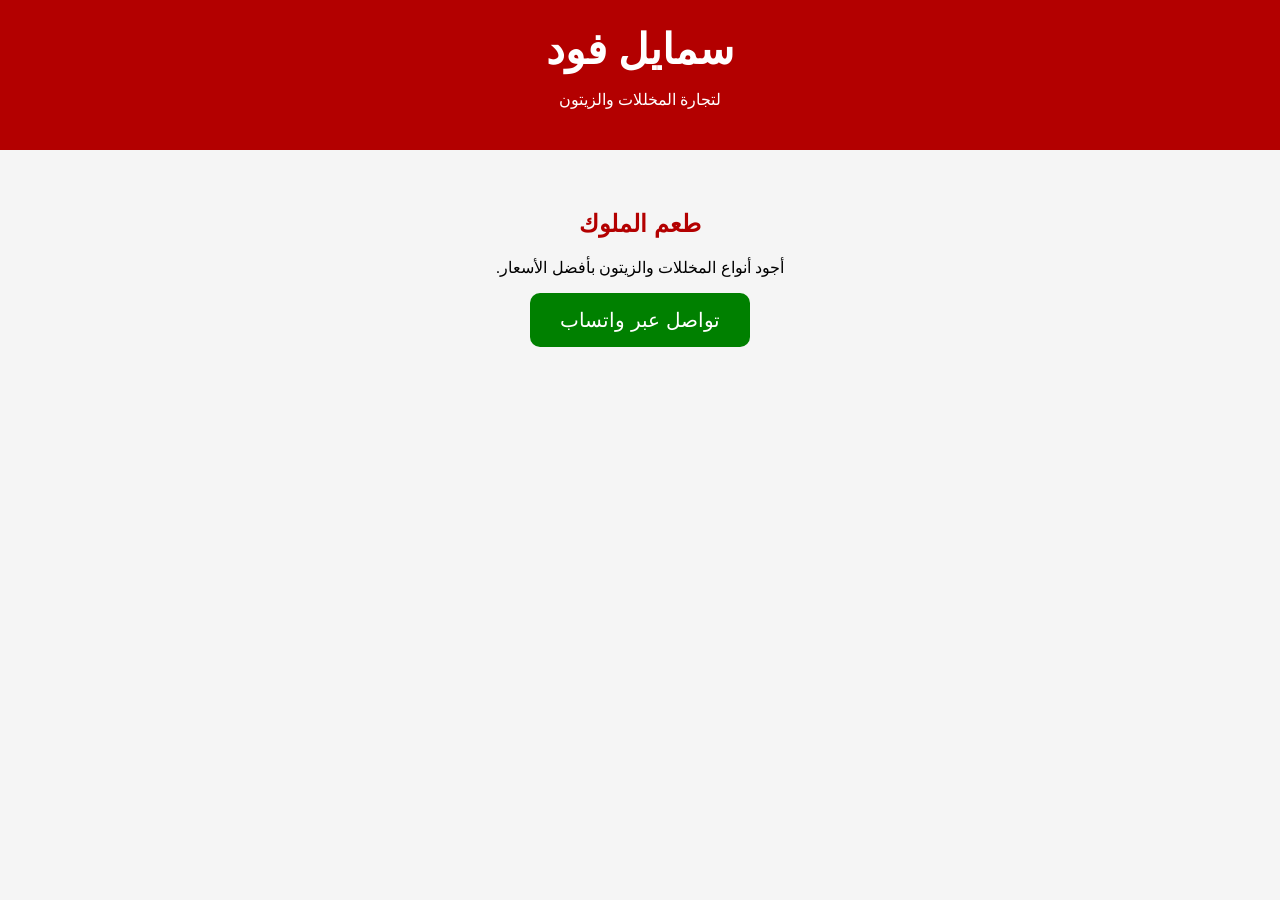
==== index.html @ cbd703cf "Create index.html" ====
<!DOCTYPE html>
<html lang="ar" dir="rtl">
<head>
    <meta charset="UTF-8">
    <meta name="viewport" content="width=device-width, initial-scale=1.0">
    <title>سمايل فود</title>

    <style>
        body{
            margin:0;
            font-family:Tahoma, Arial;
            background:#f5f5f5;
            text-align:center;
        }

        header{
            background:#b30000;
            color:white;
            padding:25px;
        }

        h1{
            margin:0;
            font-size:42px;
        }

        h2{
            color:#b30000;
        }

        section{
            padding:40px;
        }

        .btn{
            display:inline-block;
            background:green;
            color:white;
            padding:15px 30px;
            text-decoration:none;
            border-radius:10px;
            font-size:20px;
        }
    </style>

</head>

<body>

<header>
<h1>سمايل فود</h1>
<p>لتجارة المخللات والزيتون</p>
</header>

<section>

<h2>طعم الملوك</h2>

<p>أجود أنواع المخللات والزيتون بأفضل الأسعار.</p>

<a class="btn" href="https://wa.me/201017900660">
تواصل عبر واتساب
</a>

</section>

</body
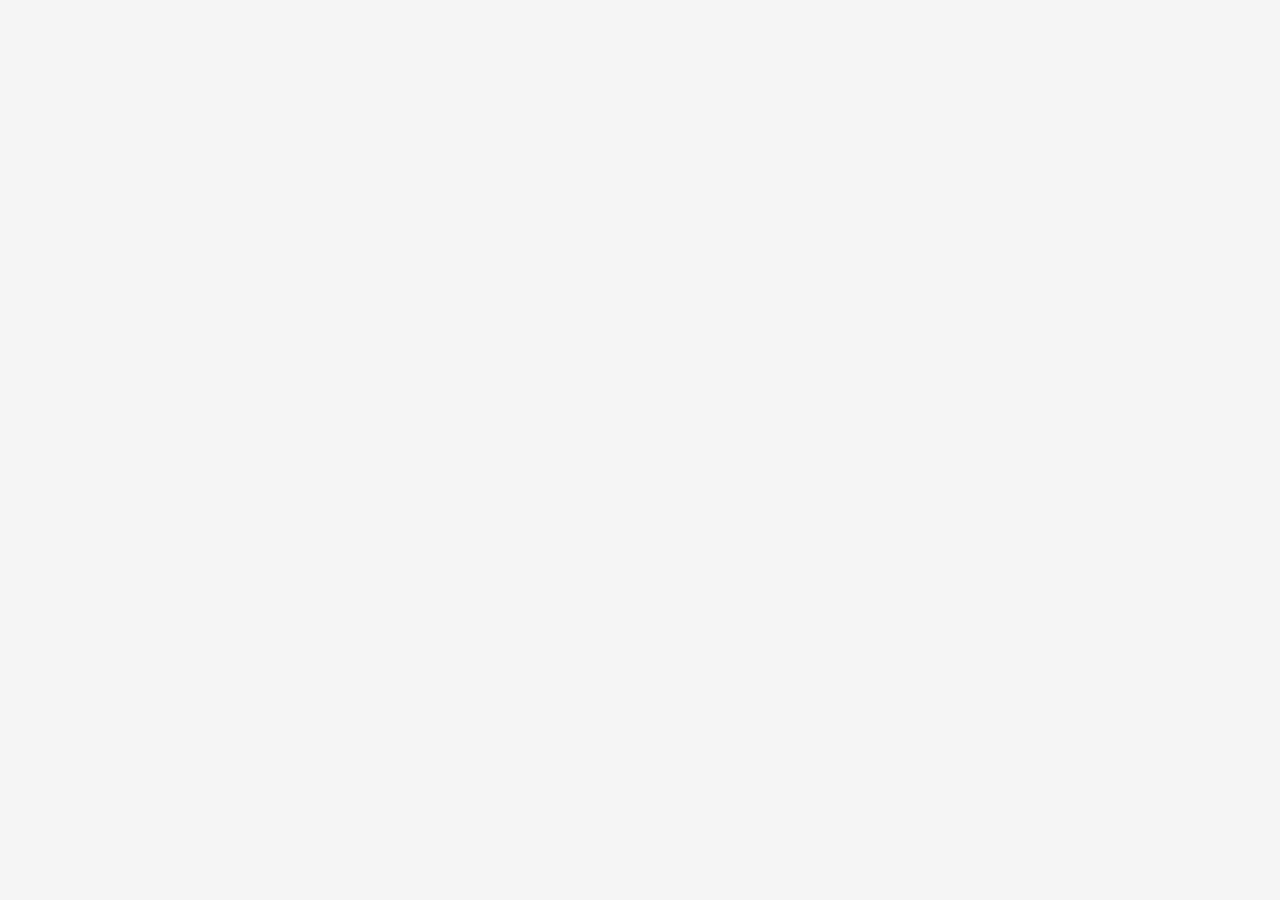
==== commit 8fe474de: "Update index.html" ====
--- a/index.html
+++ b/index.html
@@ -1,67 +1,68 @@
 <!DOCTYPE html>
 <html lang="ar" dir="rtl">
 <head>
-    <meta charset="UTF-8">
-    <meta name="viewport" content="width=device-width, initial-scale=1.0">
-    <title>سمايل فود</title>
+<meta charset="UTF-8">
+<meta name="viewport" content="width=device-width, initial-scale=1.0">
+<title>سمايل فود</title>
 
-    <style>
-        body{
-            margin:0;
-            font-family:Tahoma, Arial;
-            background:#f5f5f5;
-            text-align:center;
-        }
+<style>
+body{
+margin:0;
+font-family:Tahoma;
+background:#f5f5f5;
+}
 
-        header{
-            background:#b30000;
-            color:white;
-            padding:25px;
-        }
+header{
+background:#0b7d2b;
+color:white;
+padding:20px;
+text-align:center;
+}
 
-        h1{
-            margin:0;
-            font-size:42px;
-        }
+nav{
+background:#064d1a;
+padding:10px;
+text-align:center;
+}
 
-        h2{
-            color:#b30000;
-        }
+nav a{
+color:white;
+text-decoration:none;
+margin:15px;
+font-size:18px;
+}
 
-        section{
-            padding:40px;
-        }
+.hero{
+padding:40px;
+text-align:center;
+background:white;
+}
 
-        .btn{
-            display:inline-block;
-            background:green;
-            color:white;
-            padding:15px 30px;
-            text-decoration:none;
-            border-radius:10px;
-            font-size:20px;
-        }
-    </style>
+.hero h2{
+color:#b30000;
+font-size:40px;
+}
 
-</head>
+.btn{
+background:#0b7d2b;
+color:white;
+padding:15px 30px;
+border-radius:10px;
+text-decoration:none;
+display:inline-block;
+font-size:22px;
+}
 
-<body>
+.products{
+display:flex;
+flex-wrap:wrap;
+justify-content:center;
+padding:20px;
+}
 
-<header>
-<h1>سمايل فود</h1>
-<p>لتجارة المخللات والزيتون</p>
-</header>
-
-<section>
-
-<h2>طعم الملوك</h2>
-
-<p>أجود أنواع المخللات والزيتون بأفضل الأسعار.</p>
-
-<a class="btn" href="https://wa.me/201017900660">
-تواصل عبر واتساب
-</a>
-
-</section>
-
-</body
+.card{
+background:white;
+width:250px;
+margin:15px;
+padding:15px;
+border-radius:15
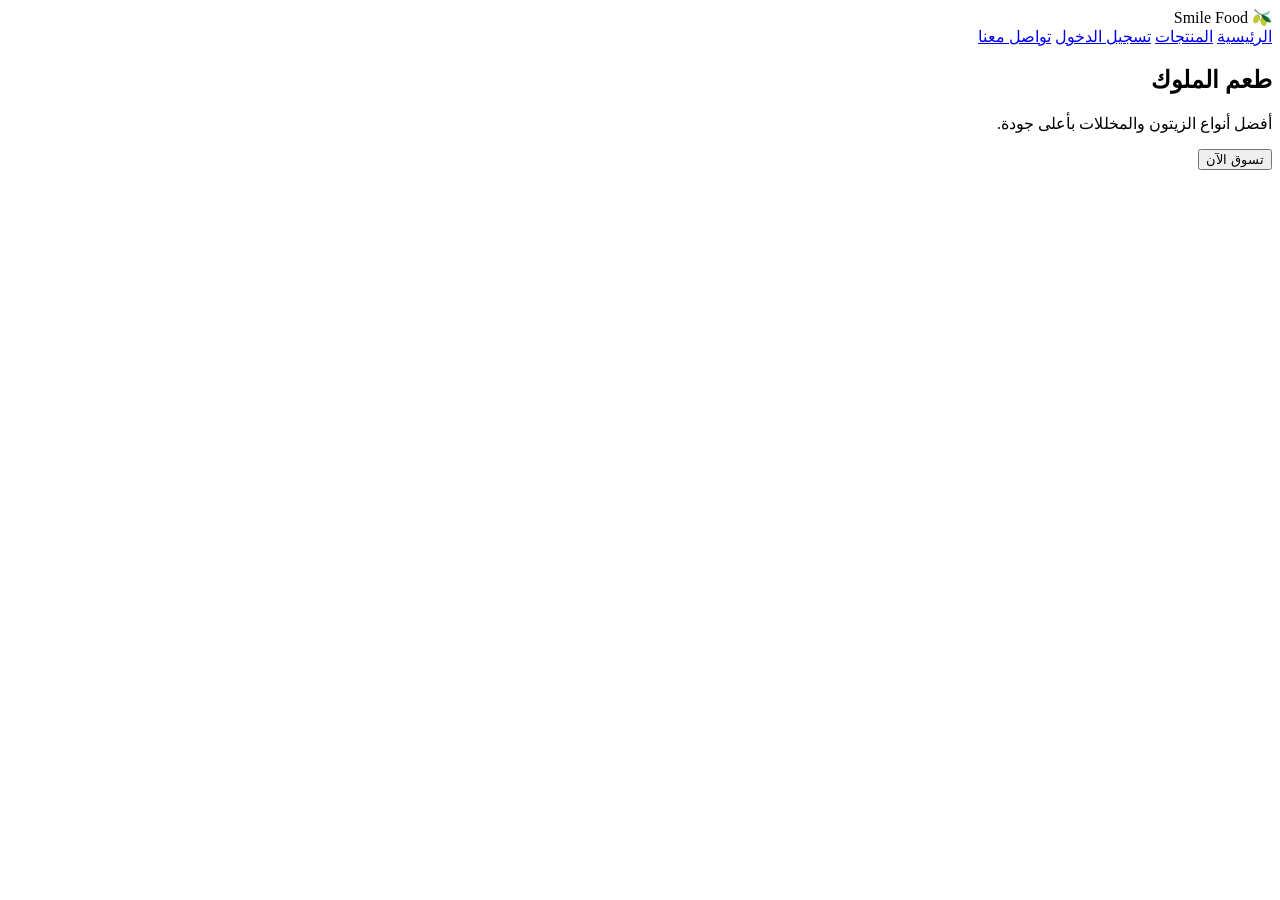
==== commit 86b44a90: "Update index.html" ====
--- a/index.html
+++ b/index.html
@@ -3,66 +3,38 @@
 <head>
 <meta charset="UTF-8">
 <meta name="viewport" content="width=device-width, initial-scale=1.0">
-<title>سمايل فود</title>
+<title>Smile Food</title>
 
-<style>
-body{
-margin:0;
-font-family:Tahoma;
-background:#f5f5f5;
-}
+<link rel="stylesheet" href="style.css">
 
-header{
-background:#0b7d2b;
-color:white;
-padding:20px;
-text-align:center;
-}
+</head>
 
-nav{
-background:#064d1a;
-padding:10px;
-text-align:center;
-}
+<body>
 
-nav a{
-color:white;
-text-decoration:none;
-margin:15px;
-font-size:18px;
-}
+<header>
 
-.hero{
-padding:40px;
-text-align:center;
-background:white;
-}
+<div class="logo">
+🫒 <span>Smile Food</span>
+</div>
 
-.hero h2{
-color:#b30000;
-font-size:40px;
-}
+<nav>
+<a href="#">الرئيسية</a>
+<a href="#">المنتجات</a>
+<a href="#">تسجيل الدخول</a>
+<a href="#">تواصل معنا</a>
+</nav>
 
-.btn{
-background:#0b7d2b;
-color:white;
-padding:15px 30px;
-border-radius:10px;
-text-decoration:none;
-display:inline-block;
-font-size:22px;
-}
+</header>
 
-.products{
-display:flex;
-flex-wrap:wrap;
-justify-content:center;
-padding:20px;
-}
+<section class="hero">
 
-.card{
-background:white;
-width:250px;
-margin:15px;
-padding:15px;
-border-radius:15
+<h1>طعم الملوك</h1>
+
+<p>أفضل أنواع الزيتون والمخللات بأعلى جودة.</p>
+
+<button>تسوق الآن</button>
+
+</section>
+
+</body>
+</html>
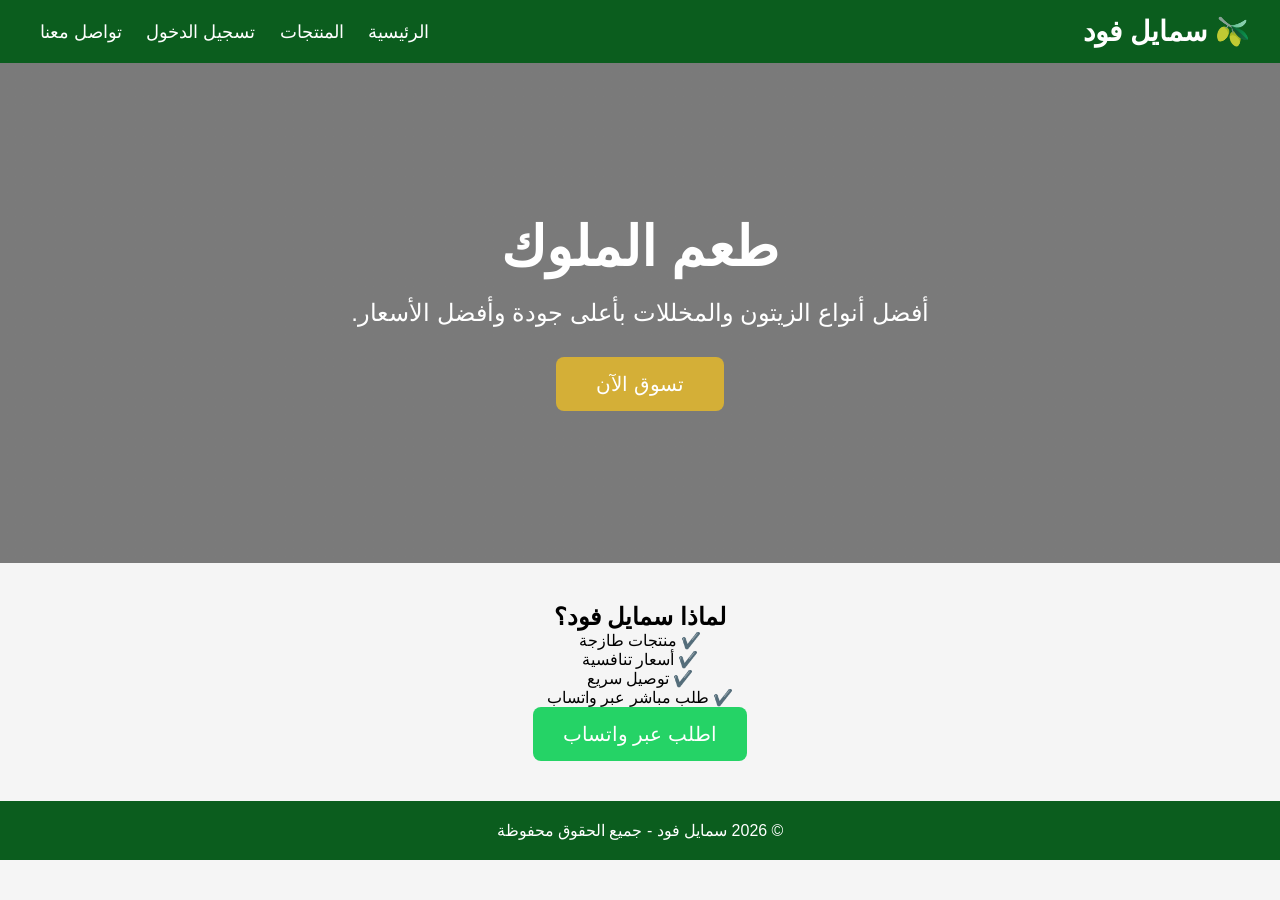
==== commit cde52f80: "Update index.html" ====
--- a/index.html
+++ b/index.html
@@ -3,7 +3,7 @@
 <head>
 <meta charset="UTF-8">
 <meta name="viewport" content="width=device-width, initial-scale=1.0">
-<title>Smile Food</title>
+<title>سمايل فود</title>
 
 <link rel="stylesheet" href="style.css">
 
@@ -14,14 +14,14 @@
 <header>
 
 <div class="logo">
-🫒 <span>Smile Food</span>
+🫒 <span>سمايل فود</span>
 </div>
 
 <nav>
-<a href="#">الرئيسية</a>
-<a href="#">المنتجات</a>
-<a href="#">تسجيل الدخول</a>
-<a href="#">تواصل معنا</a>
+<a href="index.html">الرئيسية</a>
+<a href="products.html">المنتجات</a>
+<a href="login.html">تسجيل الدخول</a>
+<a href="contact.html">تواصل معنا</a>
 </nav>
 
 </header>
@@ -30,11 +30,33 @@
 
 <h1>طعم الملوك</h1>
 
-<p>أفضل أنواع الزيتون والمخللات بأعلى جودة.</p>
+<p>أفضل أنواع الزيتون والمخللات بأعلى جودة وأفضل الأسعار.</p>
 
-<button>تسوق الآن</button>
+<button onclick="window.location.href='products.html'">
+تسوق الآن
+</button>
 
 </section>
 
+<section style="padding:40px;text-align:center;">
+
+<h2>لماذا سمايل فود؟</h2>
+
+<p>✔️ منتجات طازجة</p>
+<p>✔️ أسعار تنافسية</p>
+<p>✔️ توصيل سريع</p>
+<p>✔️ طلب مباشر عبر واتساب</p>
+
+<a href="https://wa.me/201017900660"
+style="display:inline-block;background:#25D366;color:white;padding:15px 30px;text-decoration:none;border-radius:8px;font-size:20px;">
+اطلب عبر واتساب
+</a>
+
+</section>
+
+<footer style="background:#0b5d1e;color:white;text-align:center;padding:20px;">
+© 2026 سمايل فود - جميع الحقوق محفوظة
+</footer>
+
 </body>
 </html>
--- a/style.css
+++ b/style.css
@@ -0,0 +1,73 @@
+*{
+margin:0;
+padding:0;
+box-sizing:border-box;
+font-family:Tahoma,Arial,sans-serif;
+}
+
+body{
+background:#f5f5f5;
+}
+
+header{
+background:#0b5d1e;
+color:#fff;
+display:flex;
+justify-content:space-between;
+align-items:center;
+padding:15px 30px;
+}
+
+.logo{
+font-size:28px;
+font-weight:bold;
+}
+
+nav a{
+color:#fff;
+text-decoration:none;
+margin:0 10px;
+font-size:18px;
+}
+
+nav a:hover{
+color:#ffd700;
+}
+
+.hero{
+background:linear-gradient(rgba(0,0,0,.5),rgba(0,0,0,.5)),url("https://images.unsplash.com/photo-1592928302636-c83cf1e1d2e3?auto=format&fit=crop&w=1200&q=80");
+background-size:cover;
+background-position:center;
+height:500px;
+display:flex;
+flex-direction:column;
+justify-content:center;
+align-items:center;
+color:white;
+text-align:center;
+padding:20px;
+}
+
+.hero h1{
+font-size:55px;
+margin-bottom:20px;
+}
+
+.hero p{
+font-size:24px;
+margin-bottom:30px;
+}
+
+.hero button{
+background:#d4af37;
+color:#fff;
+border:none;
+padding:15px 40px;
+font-size:20px;
+border-radius:8px;
+cursor:pointer;
+}
+
+.hero button:hover{
+background:#b8901e;
+}
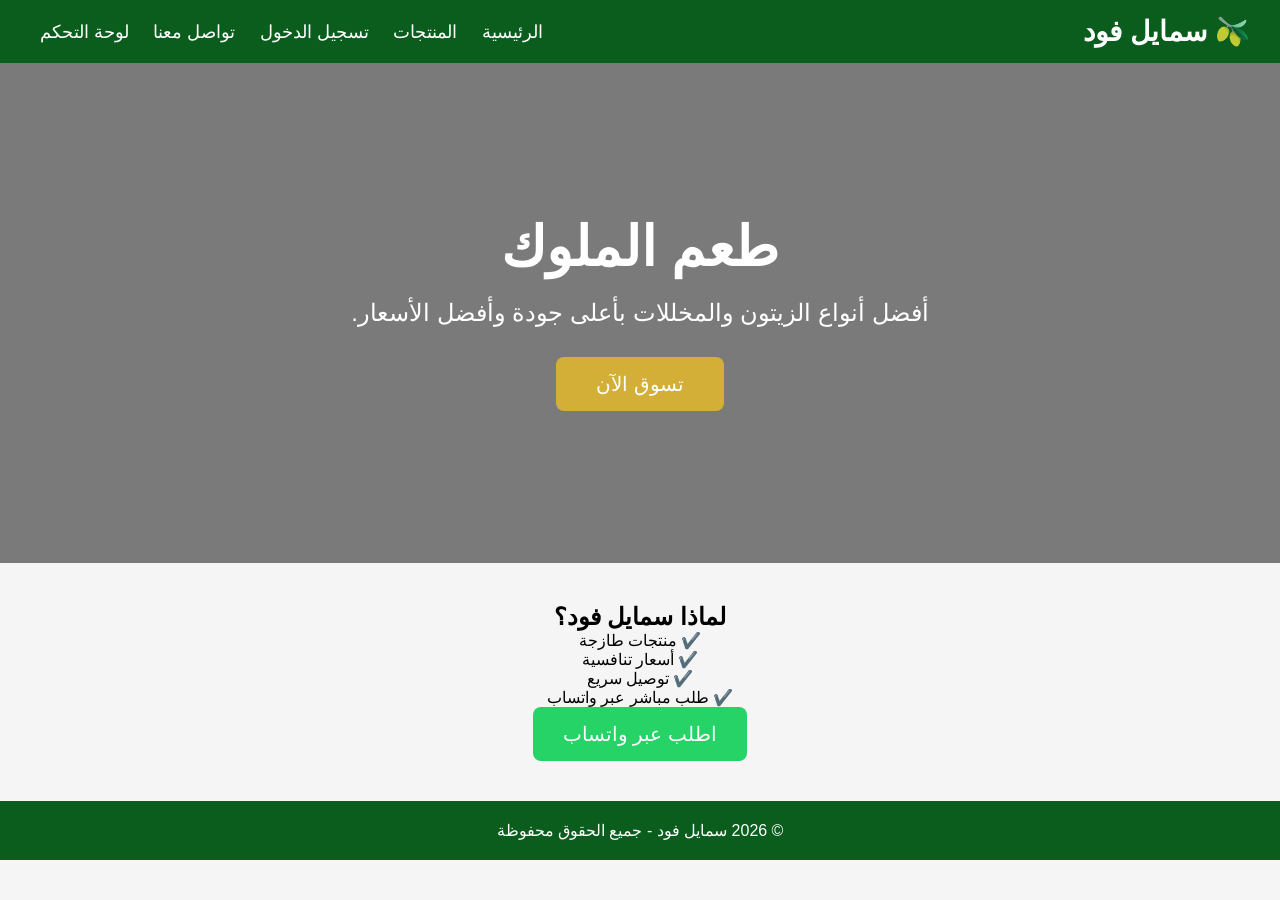
==== commit 512e463f: "Update index.html" ====
--- a/index.html
+++ b/index.html
@@ -6,7 +6,6 @@
 <title>سمايل فود</title>
 
 <link rel="stylesheet" href="style.css">
-
 </head>
 
 <body>
@@ -22,6 +21,7 @@
 <a href="products.html">المنتجات</a>
 <a href="login.html">تسجيل الدخول</a>
 <a href="contact.html">تواصل معنا</a>
+<a href="admin.html">لوحة التحكم</a>
 </nav>
 
 </header>
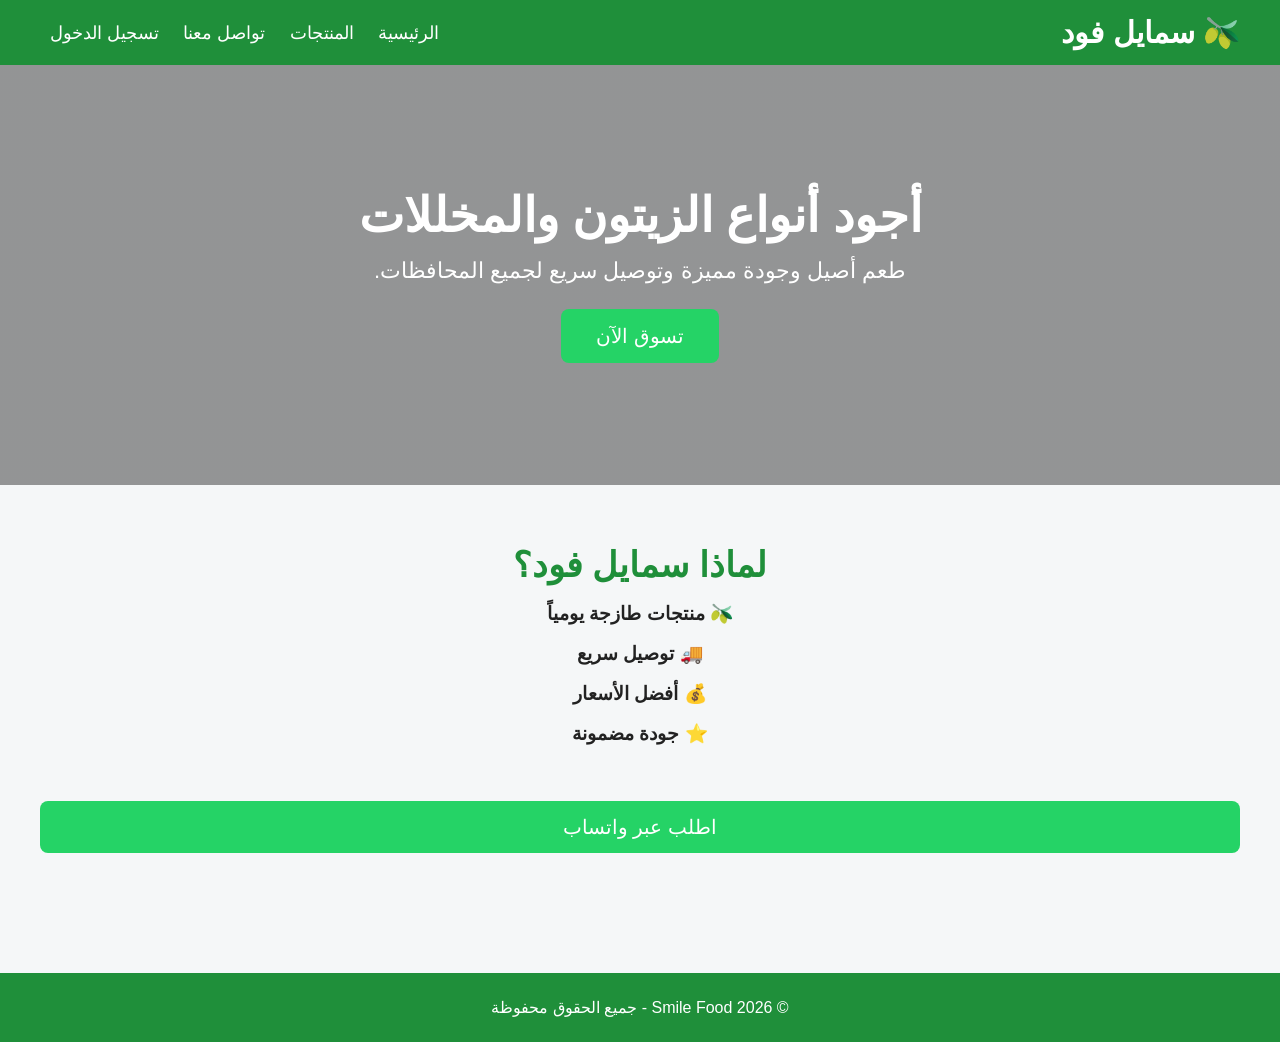
==== commit 9229170a: "Update index.html" ====
--- a/index.html
+++ b/index.html
@@ -3,59 +3,77 @@
 <head>
 <meta charset="UTF-8">
 <meta name="viewport" content="width=device-width, initial-scale=1.0">
-<title>سمايل فود</title>
+<title>Smile Food | سمايل فود</title>
 
 <link rel="stylesheet" href="style.css">
+
 </head>
-
 <body>
 
 <header>
 
 <div class="logo">
-🫒 <span>سمايل فود</span>
+🫒 سمايل فود
 </div>
 
 <nav>
 <a href="index.html">الرئيسية</a>
 <a href="products.html">المنتجات</a>
+<a href="contact.html">تواصل معنا</a>
 <a href="login.html">تسجيل الدخول</a>
-<a href="contact.html">تواصل معنا</a>
-<a href="admin.html">لوحة التحكم</a>
 </nav>
 
 </header>
 
 <section class="hero">
 
-<h1>طعم الملوك</h1>
+<h1>أجود أنواع الزيتون والمخللات</h1>
 
-<p>أفضل أنواع الزيتون والمخللات بأعلى جودة وأفضل الأسعار.</p>
+<p>
+طعم أصيل وجودة مميزة وتوصيل سريع لجميع المحافظات.
+</p>
 
-<button onclick="window.location.href='products.html'">
+<button onclick="location.href='products.html'">
 تسوق الآن
 </button>
 
 </section>
 
-<section style="padding:40px;text-align:center;">
+<section style="padding:60px 20px;text-align:center;">
 
-<h2>لماذا سمايل فود؟</h2>
+<h2 style="font-size:35px;color:#1f8f3a;">
+لماذا سمايل فود؟
+</h2>
 
-<p>✔️ منتجات طازجة</p>
-<p>✔️ أسعار تنافسية</p>
-<p>✔️ توصيل سريع</p>
-<p>✔️ طلب مباشر عبر واتساب</p>
+<br>
 
-<a href="https://wa.me/201017900660"
-style="display:inline-block;background:#25D366;color:white;padding:15px 30px;text-decoration:none;border-radius:8px;font-size:20px;">
+<h3>🫒 منتجات طازجة يومياً</h3>
+
+<br>
+
+<h3>🚚 توصيل سريع</h3>
+
+<br>
+
+<h3>💰 أفضل الأسعار</h3>
+
+<br>
+
+<h3>⭐ جودة مضمونة</h3>
+
+<br><br>
+
+<a class="buy"
+href="https://wa.me/201017900660">
 اطلب عبر واتساب
 </a>
 
 </section>
 
-<footer style="background:#0b5d1e;color:white;text-align:center;padding:20px;">
-© 2026 سمايل فود - جميع الحقوق محفوظة
+<footer>
+
+© 2026 Smile Food - جميع الحقوق محفوظة
+
 </footer>
 
 </body>
--- a/style.css
+++ b/style.css
@@ -2,25 +2,29 @@
 margin:0;
 padding:0;
 box-sizing:border-box;
-font-family:Tahoma,Arial,sans-serif;
+font-family:Arial,sans-serif;
 }
 
 body{
-background:#f5f5f5;
+background:#f5f7f8;
+direction:rtl;
+color:#222;
 }
 
 header{
-background:#0b5d1e;
-color:#fff;
+background:#1f8f3a;
+padding:15px 40px;
 display:flex;
 justify-content:space-between;
 align-items:center;
-padding:15px 30px;
+position:sticky;
+top:0;
 }
 
 .logo{
-font-size:28px;
+font-size:30px;
 font-weight:bold;
+color:#fff;
 }
 
 nav a{
@@ -28,46 +32,99 @@
 text-decoration:none;
 margin:0 10px;
 font-size:18px;
+transition:.3s;
 }
 
 nav a:hover{
-color:#ffd700;
+color:#ffe082;
 }
 
 .hero{
-background:linear-gradient(rgba(0,0,0,.5),rgba(0,0,0,.5)),url("https://images.unsplash.com/photo-1592928302636-c83cf1e1d2e3?auto=format&fit=crop&w=1200&q=80");
-background-size:cover;
-background-position:center;
-height:500px;
+height:420px;
+background:linear-gradient(rgba(0,0,0,.4),rgba(0,0,0,.4)),
+url("https://images.unsplash.com/photo-1542838132-92c53300491e?w=1600") center/cover;
 display:flex;
-flex-direction:column;
 justify-content:center;
 align-items:center;
-color:white;
+flex-direction:column;
 text-align:center;
-padding:20px;
+color:#fff;
 }
 
 .hero h1{
-font-size:55px;
-margin-bottom:20px;
+font-size:48px;
+margin-bottom:15px;
 }
 
 .hero p{
-font-size:24px;
-margin-bottom:30px;
+font-size:22px;
+margin-bottom:25px;
 }
 
 .hero button{
-background:#d4af37;
+background:#25D366;
 color:#fff;
+padding:15px 35px;
 border:none;
-padding:15px 40px;
+border-radius:8px;
 font-size:20px;
-border-radius:8px;
 cursor:pointer;
 }
 
-.hero button:hover{
-background:#b8901e;
+.products{
+width:90%;
+margin:50px auto;
+display:grid;
+grid-template-columns:repeat(auto-fit,minmax(260px,1fr));
+gap:25px;
 }
+
+.card{
+background:#fff;
+border-radius:15px;
+overflow:hidden;
+box-shadow:0 5px 15px rgba(0,0,0,.15);
+transition:.3s;
+}
+
+.card:hover{
+transform:translateY(-8px);
+}
+
+.card img{
+width:100%;
+height:220px;
+object-fit:cover;
+}
+
+.card h3{
+padding:15px;
+font-size:24px;
+}
+
+.price{
+color:#c40000;
+font-size:28px;
+font-weight:bold;
+padding:0 15px;
+}
+
+.buy{
+display:block;
+margin:20px;
+text-align:center;
+background:#25D366;
+color:#fff;
+padding:14px;
+text-decoration:none;
+border-radius:8px;
+font-size:20px;
+}
+
+footer{
+background:#1f8f3a;
+color:#fff;
+text-align:center;
+padding:25px;
+margin-top:40px;
+}
